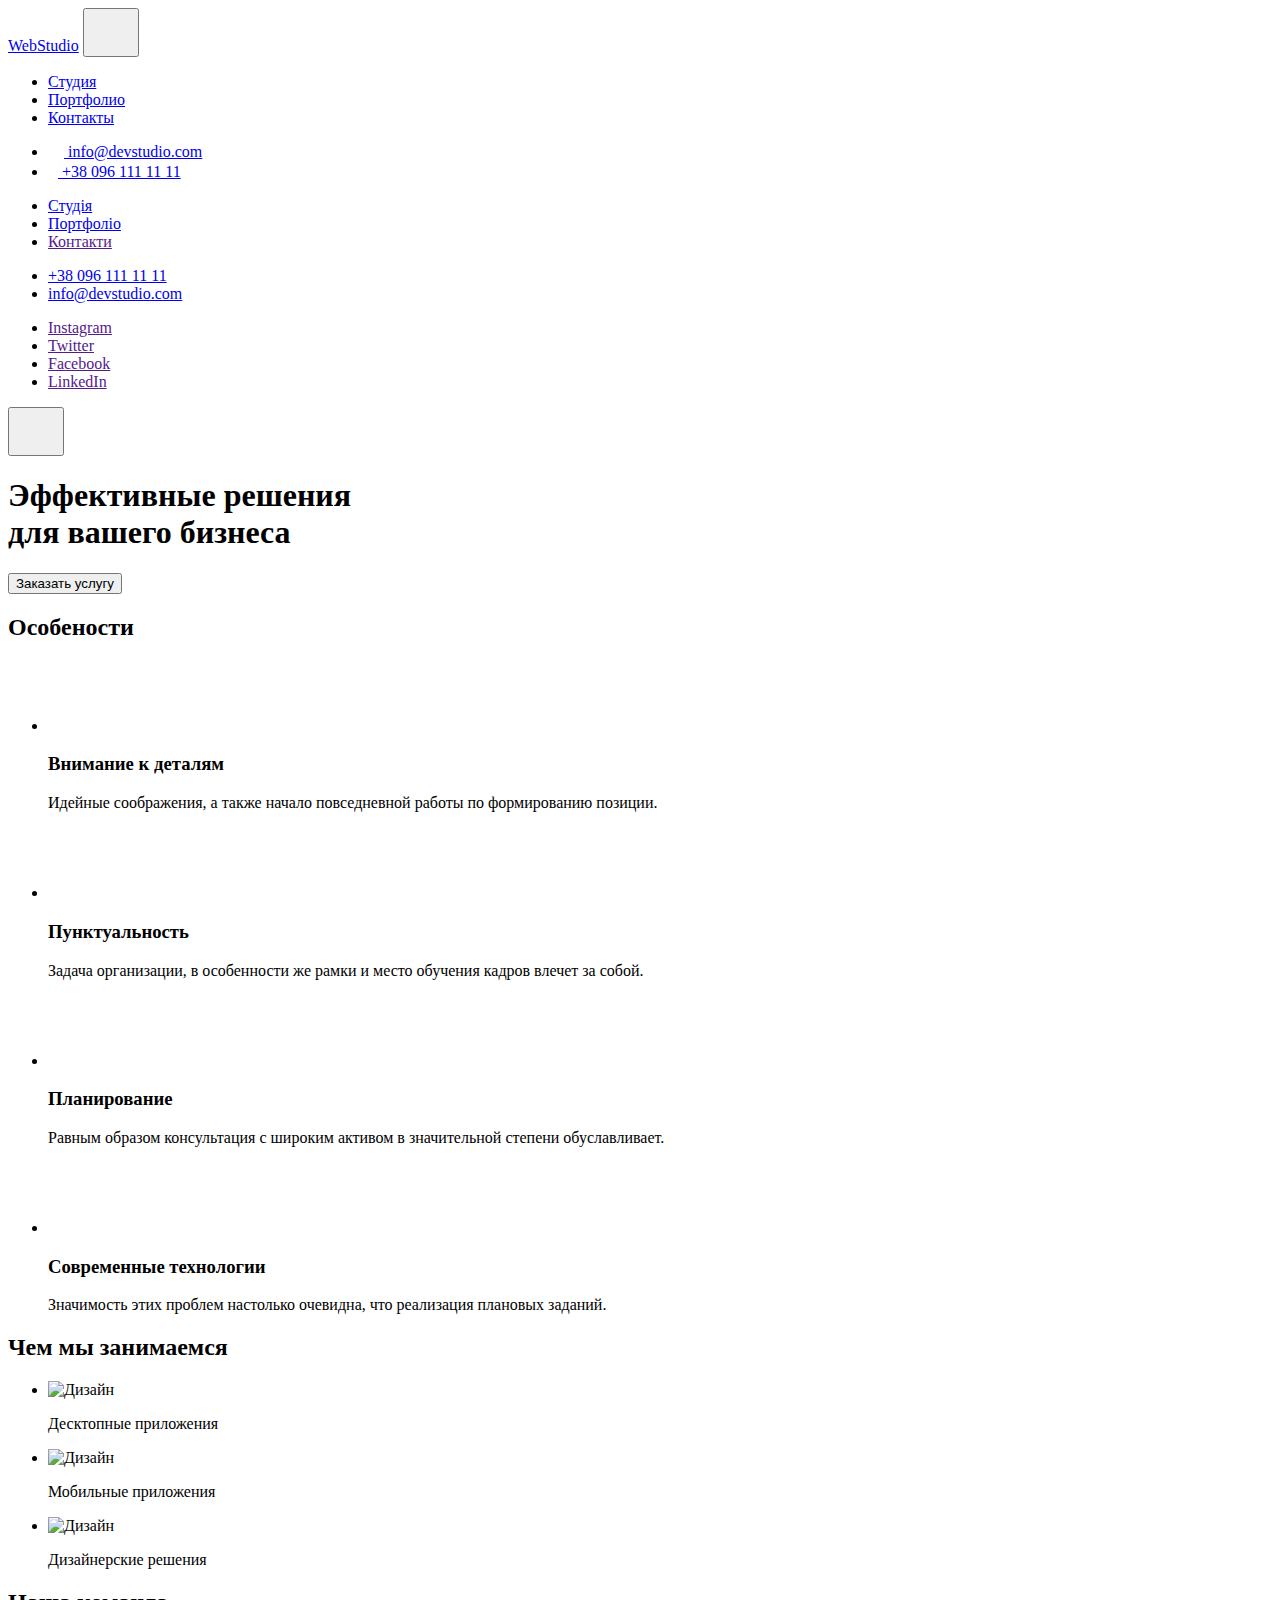
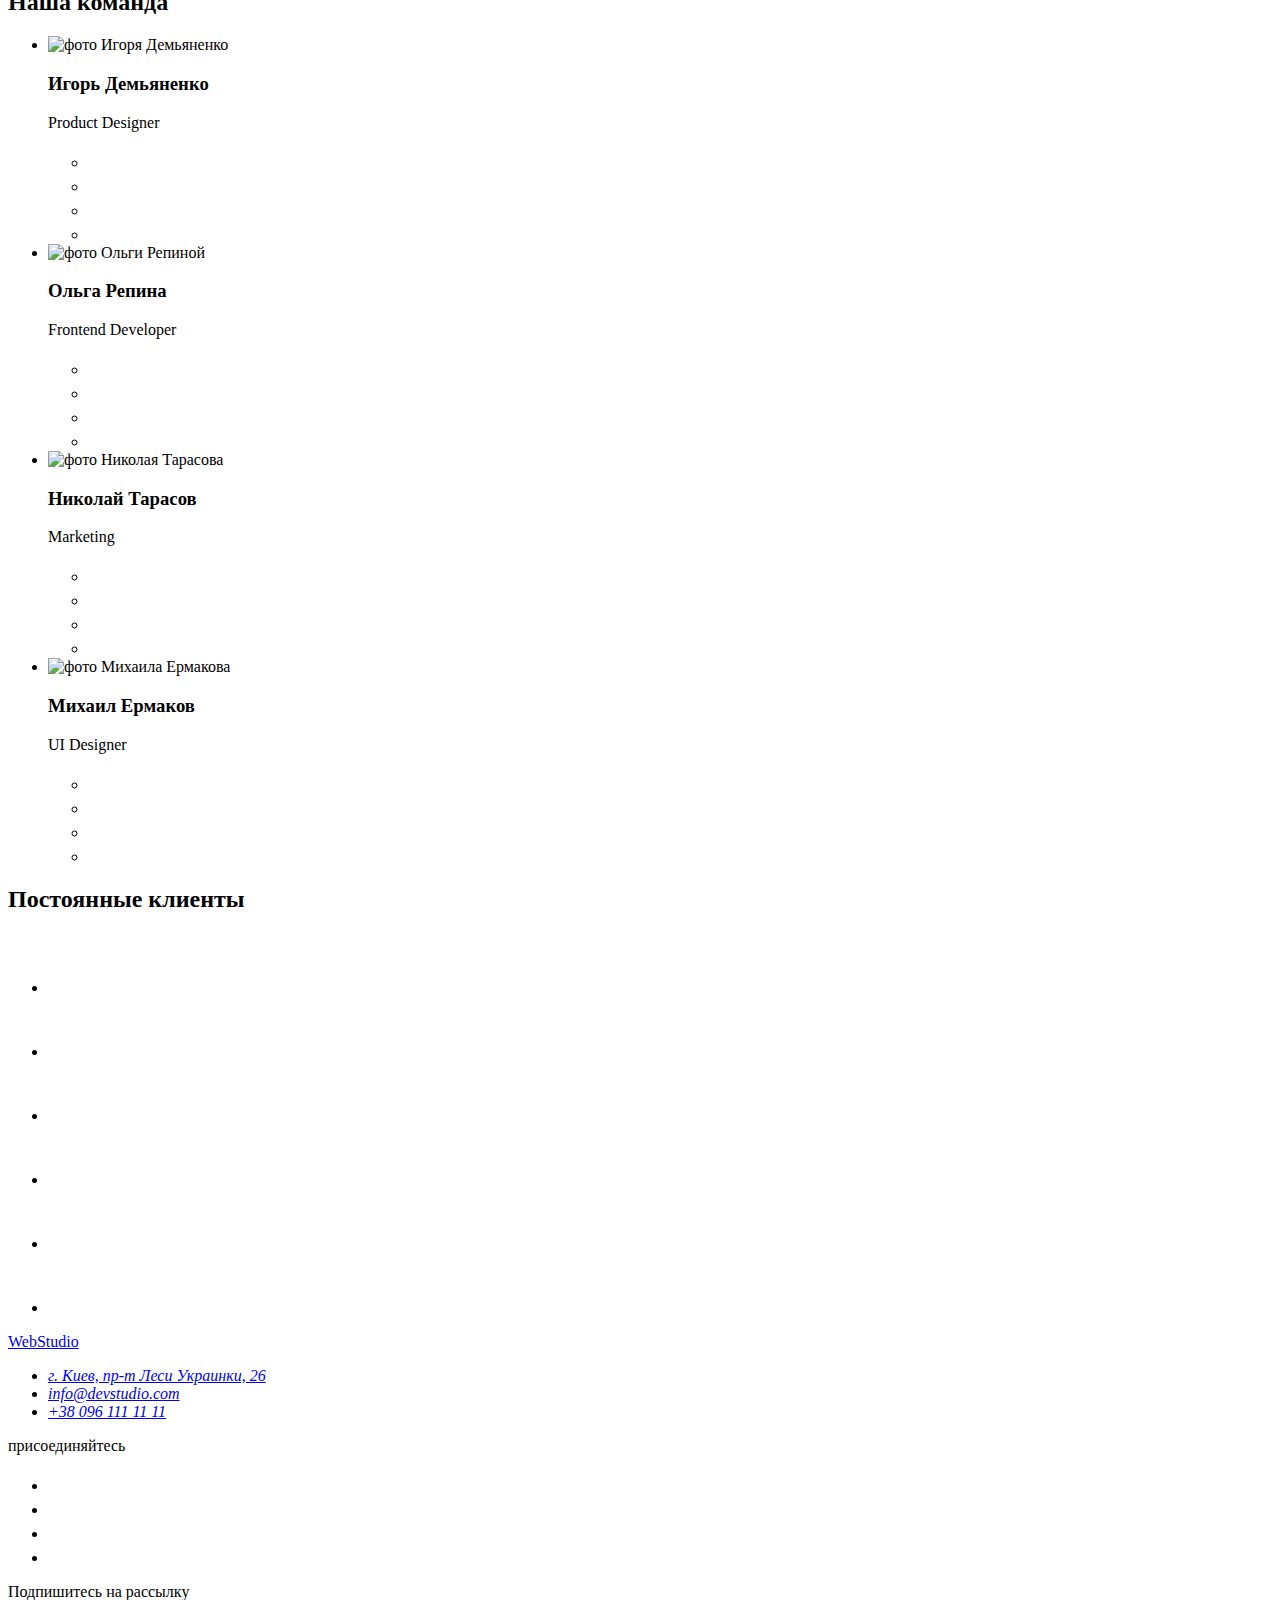
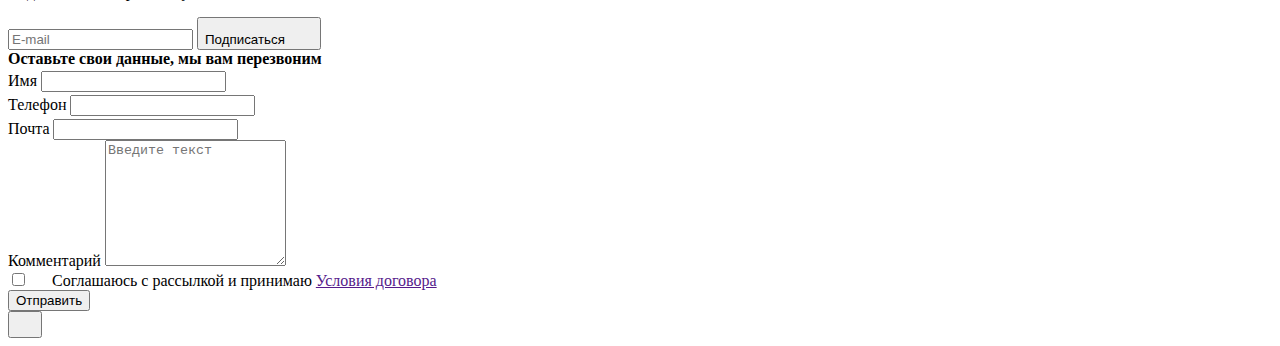
==== index.html @ 3830f643 "31,07" ====
<!DOCTYPE html>
<html lang="ru">
  <head>
    <meta charset="UTF-8" />
    <meta http-equiv="X-UA-Compatible" content="IE=edge" />
    <meta name="viewport" content="width=device-width, initial-scale=1.0" />
    <title>Студия</title>
    <link rel="preconnect" href="https://fonts.googleapis.com" />
    <link rel="preconnect" href="https://fonts.gstatic.com" crossorigin />
    <link
      href="https://fonts.googleapis.com/css2?family=Raleway:wght@700&family=Roboto:wght@400;500;700;900&display=swap"
      rel="stylesheet"
    />
    <link
      rel="stylesheet"
      href="https://cdnjs.cloudflare.com/ajax/libs/modern-normalize/1.1.0/modern-normalize.min.css"
      integrity="sha512-wpPYUAdjBVSE4KJnH1VR1HeZfpl1ub8YT/NKx4PuQ5NmX2tKuGu6U/JRp5y+Y8XG2tV+wKQpNHVUX03MfMFn9Q=="
      crossorigin="anonymous"
      referrerpolicy="no-referrer"
    />
    <link rel="stylesheet" href="./css/main.min.css" />
  </head>
  <body>
    <header class="header">
      <div class="container header__container">
        <a class="logo" href="./index.html"
          >Web<span class="logo__dark">Studio</span></a
        >

        <button
          class="menu-toggle js-open-menu"
          aria-expanded="false"
          aria-controls="mobile-menu"
        >
          <svg class="menu__header" width="40" height="40">
            <use href="./images/sprite.svg#menu_header"></use>
          </svg>
        </button>
        <nav class="nav menu">
          <ul class="nav__list">
            <li class="nav__item">
              <a href="./index.html" class="nav__link nav__link--current"
                >Студия</a
              >
            </li>
            <li class="nav__item">
              <a href="./portfolio.html" class="nav__link">Портфолио</a>
            </li>
            <li class="nav__item">
              <a href="#" class="nav__link">Контакты</a>
            </li>
          </ul>
        </nav>

        <ul class="contacts">
          <li class="contacts__item">
            <a href="mailto:info@devstudio.com" class="contacts__link">
              <svg class="contacts__icon" width="16" height="12">
                <use href="./images/sprite.svg#envelope"></use>
              </svg>
              info@devstudio.com</a
            >
          </li>
          <li class="contacts__item">
            <a href="tel:380961111111" class="contacts__link">
              <svg class="contacts__icon" width="10" height="16">
                <use href="./images/sprite.svg#smartphone"></use>
              </svg>
              +38 096 111 11 11</a
            >
          </li>
        </ul>
      </div>
      <div class="menu-container js-menu-container" id="mobile-menu">
        <ul class="mobile-menu">
          <li class="mobile-menu__item">
            <a
              href="./index.html"
              class="mobile-menu__link mobile-menu__link--current"
              >Студія</a
            >
          </li>
          <li class="mobile-menu__item">
            <a href="./portfolio.html" class="mobile-menu__link">Портфоліо</a>
          </li>
          <li class="mobile-menu__item">
            <a href="" class="mobile-menu__link">Контакти</a>
          </li>
        </ul>

        <div class="menu__group">
          <ul class="menu-contact">
            <li class="menu-contact__item">
              <a href="tel:+380961111111" class="menu-contact__tel">
                +38 096 111 11 11</a
              >
            </li>
            <li class="menu-contact__item" lang="en">
              <a href="mailto:info@devstudio.com" class="menu-contact__mail">
                info@devstudio.com</a
              >
            </li>
          </ul>
          <ul class="menu-social">
            <li class="menu-social__item">
              <a href="" class="menu-social__link">Instagram</a>
            </li>
            <li class="menu-social__item">
              <a href="" class="menu-social__link">Twitter</a>
            </li>

            <li class="menu-social__item">
              <a href="" class="menu-social__link">Facebook</a>
            </li>

            <li class="menu-social__item">
              <a href="" class="menu-social__link">LinkedIn</a>
            </li>
          </ul>
        </div>

        <button class="menu-toggle js-close-menu">
          <svg class="close_header" width="40" height="40">
            <use href="./images/sprite.svg#close_header"></use>
          </svg>
        </button>
      </div>
    </header>

    <main>
      <section class="hero">
        <div class="container">
          <h1 class="hero__title">
            Эффективные решения <br />для вашего бизнеса<br />
          </h1>
          <button data-modal-open class="btn-hero" type="button">
            Заказать услугу
          </button>
      </section>

      <section class="section">
        <div class="container">
          <h2 class="visually-hidden">Особености</h2>
          <ul class="feature">
            <li class="feature__item">
              <div class="feature__group">
                <svg class="feature__icon" width="70" height="70">
                  <use href="./images/sprite.svg#antenna"></use>
                </svg>
              </div>
              <h3 class="feature__subtitle">Внимание к деталям</h3>
              <p class="feature__description">
                Идейные соображения, а также начало повседневной работы по
                формированию позиции.
              </p>
            </li>
            <li class="feature__item">
              <div class="feature__group">
                <svg class="feature__icon" width="70" height="70">
                  <use href="./images/sprite.svg#clock"></use>
                </svg>
              </div>
              <h3 class="feature__subtitle">Пунктуальность</h3>
              <p class="feature__description">
                Задача организации, в особенности же рамки и место обучения
                кадров влечет за собой.
              </p>
            </li>
            <li class="feature__item">
              <div class="feature__group">
                <svg class="feature__icon" width="70" height="70">
                  <use href="./images/sprite.svg#diagram"></use>
                </svg>
              </div>
              <h3 class="feature__subtitle">Планирование</h3>
              <p class="feature__description">
                Равным образом консультация с широким активом в значительной
                степени обуславливает.
              </p>
            </li>
            <li class="feature__item">
              <div class="feature__group">
                <svg class="feature__icon" width="70" height="70">
                  <use href="./images/sprite.svg#astronaut"></use>
                </svg>
              </div>
              <h3 class="feature__subtitle">Современные технологии</h3>
              <p class="feature__description">
                Значимость этих проблем настолько очевидна, что реализация
                плановых заданий.
              </p>
            </li>
          </ul>
        </div>
      </section>
      <section class="section-about section">
        <div class="container">
          <h2 class="section__title">Чем мы занимаемся</h2>
          <ul class="about">
            <li class="about__item">
              <picture>
                <source
                  media="(min-width: 1200px)"
                  srcset="
                    ./images/about/about-1.jpg    1x,
                    ./images/about/about-1@2x.jpg 2x
                  "
                  type="image/jpg"
                />
                <img
                  src="./images/about/about-1.jpg"
                  alt="Дизайн"
                  width="370"
                  height="294"
                  loading="lazy"
                />
              </picture>

              <div class="about__label">
                <p class="about__text">Десктопные приложения</p>
              </div>
            </li>
            <li class="about__item">
              <picture>
                <source
                  media="(min-width: 1200px)"
                  srcset="
                    ./images/about/about-2.jpg    1x,
                    ./images/about/about-2@2x.jpg 2x
                  "
                  type="image/jpg"
                />
                <img
                  src="./images/about/about-2.jpg"
                  alt="Дизайн"
                  width="370"
                  height="294"
                  loading="lazy"
                />
              </picture>
              <div class="about__label">
                <p class="about__text">Мобильные приложения</p>
              </div>
            </li>
            <li class="about__item">
              <picture>
                <source
                  media="(min-width: 1200px)"
                  srcset="
                    ./images/about/about-3.jpg    1x,
                    ./images/about/about-3@2x.jpg 2x
                  "
                  type="image/jpg"
                />
                <img
                  src="./images/about/about-3.jpg"
                  alt="Дизайн"
                  width="370"
                  height="294"
                  loading="lazy"
                />
              </picture>
              <div class="about__label">
                <p class="about__text">Дизайнерские решения</p>
              </div>
            </li>
          </ul>
        </div>
      </section>

      <section class="section section__team">
        <div class="container">
          <h2 class="section__title">Наша команда</h2>
          <ul class="team">
            <li class="team__item">
              <picture>
                <source
                  media="(min-width: 1200px)"
                  srcset="
                    ./images/team/team-1_ld.jpg    1x,
                    ./images/team/team-1_ld@2x.jpg 2x
                  "
                  type="image/jpg"
                />

                <source
                  media="(min-width: 768px)"
                  srcset="
                    ./images/team/team-1_md.jpg    1x,
                    ./images/team/team-1_md@2x.jpg 2x
                  "
                  type="image/jpg"
                />

                <source
                  media="(max-width: 767px)"
                  srcset="
                    ./images/team/team-1_sm.jpg    1x,
                    ./images/team/team-1_sm@2x.jpg 2x
                  "
                  type="image/jpg"
                />

                <img
                  class="team__img"
                  src="./images/team/team-1_sm.jpg"
                  alt="фото Игоря Демьяненко"
                  width="450"
                  height="460"
                  loading="lazy"
                />
              </picture>

              <div class="team__group">
                <h3 class="team__title">Игорь Демьяненко</h3>
                <p class="team__text" lang="en">Product Designer</p>

                <ul class="socials">
                  <li class="socials__item">
                    <a
                      class="socials__link"
                      href=""
                      target="_blank"
                      rel="noopener noreferrer"
                      aria-label="иконка Instagram"
                    >
                      <svg class="socials__icon" width="20" height="20">
                        <use href="./images/sprite.svg#instagram"></use>
                      </svg>
                    </a>
                  </li>
                  <li class="socials__item">
                    <a
                      class="socials__link"
                      href=""
                      target="_blank"
                      rel="noopener noreferrer"
                      aria-label="иконка Twitter"
                    >
                      <svg class="socials__icon" width="20" height="20">
                        <use href="./images/sprite.svg#twitter"></use>
                      </svg>
                    </a>
                  </li>
                  <li class="socials__item">
                    <a
                      class="socials__link"
                      href=""
                      target="_blank"
                      rel="noopener noreferrer"
                      aria-label="иконка Facebook"
                    >
                      <svg class="socials__icon" width="20" height="20">
                        <use href="./images/sprite.svg#facebook"></use>
                      </svg>
                    </a>
                  </li>
                  <li class="socials__item">
                    <a
                      class="socials__link"
                      href=""
                      target="_blank"
                      rel="noopener noreferrer"
                      aria-label="иконка Linkedin"
                    >
                      <svg class="socials__icon" width="20" height="20">
                        <use href="./images/sprite.svg#linkedin"></use>
                      </svg>
                    </a>
                  </li>
                </ul>
              </div>
            </li>
            <li class="team__item">
              <picture>
                <source
                  media="(min-width: 1200px)"
                  srcset="
                    ./images/team/team-2_ld.jpg    1x,
                    ./images/team/team-2_ld@2x.jpg 2x
                  "
                  type="image/jpg"
                />

                <source
                  media="(min-width: 768px)"
                  srcset="
                    ./images/team/team-2_md.jpg    1x,
                    ./images/team/team-2_md@2x.jpg 2x
                  "
                  type="image/jpg"
                />

                <source
                  media="(max-width: 767px)"
                  srcset="
                    ./images/team/team-2_sm.jpg    1x,
                    ./images/team/team-2_sm@2x.jpg 2x
                  "
                  type="image/jpg"
                />

                <img
                  class="team__img"
                  src="./images/team/team-2_sm.jpg"
                  alt="фото Ольги Репиной"
                  width="450"
                  height="460"
                  loading="lazy"
                />
              </picture>

              <div class="team__group">
                <h3 class="team__title">Ольга Репина</h3>
                <p class="team__text" lang="en">Frontend Developer</p>

                <ul class="socials">
                  <li class="socials__item">
                    <a
                      class="socials__link"
                      href=""
                      target="_blank"
                      rel="noopener noreferrer"
                      aria-label="иконка Instagram"
                    >
                      <svg class="socials__icon" width="20" height="20">
                        <use href="./images/sprite.svg#instagram"></use>
                      </svg>
                    </a>
                  </li>
                  <li class="socials__item">
                    <a
                      class="socials__link"
                      href=""
                      target="_blank"
                      rel="noopener noreferrer"
                      aria-label="иконка Twitter"
                    >
                      <svg class="socials__icon" width="20" height="20">
                        <use href="./images/sprite.svg#twitter"></use>
                      </svg>
                    </a>
                  </li>
                  <li class="socials__item">
                    <a
                      class="socials__link"
                      href=""
                      target="_blank"
                      rel="noopener noreferrer"
                      aria-label="иконка Facebook"
                    >
                      <svg class="socials__icon" width="20" height="20">
                        <use href="./images/sprite.svg#facebook"></use>
                      </svg>
                    </a>
                  </li>
                  <li class="socials__item">
                    <a
                      class="socials__link"
                      href=""
                      target="_blank"
                      rel="noopener noreferrer"
                      aria-label="иконка Linkedin"
                    >
                      <svg class="socials__icon" width="20" height="20">
                        <use href="./images/sprite.svg#linkedin"></use>
                      </svg>
                    </a>
                  </li>
                </ul>
              </div>
            </li>
            <li class="team__item">
              <picture>
                <source
                  media="(min-width: 1200px)"
                  srcset="
                    ./images/team/team-3_ld.jpg    1x,
                    ./images/team/team-3_ld@2x.jpg 2x
                  "
                  type="image/jpg"
                />

                <source
                  media="(min-width: 768px)"
                  srcset="
                    ./images/team/team-3_md.jpg    1x,
                    ./images/team/team-3_md@2x.jpg 2x
                  "
                  type="image/jpg"
                />

                <source
                  media="(max-width: 767px)"
                  srcset="
                    ./images/team/team-3_sm.jpg    1x,
                    ./images/team/team-3_sm@2x.jpg 2x
                  "
                  type="image/jpg"
                />

                <img
                  class="team__img"
                  src="./images/team/team-3_sm.jpg"
                  alt="фото Николая Тарасова"
                  width="450"
                  height="460"
                  loading="lazy"
                />
              </picture>

              <div class="team__group">
                <h3 class="team__title">Николай Тарасов</h3>
                <p class="team__text" lang="en">Marketing</p>

                <ul class="socials">
                  <li class="socials__item">
                    <a
                      class="socials__link"
                      href=""
                      target="_blank"
                      rel="noopener noreferrer"
                      aria-label="иконка Instagram"
                    >
                      <svg class="socials__icon" width="20" height="20">
                        <use href="./images/sprite.svg#instagram"></use>
                      </svg>
                    </a>
                  </li>
                  <li class="socials__item">
                    <a
                      class="socials__link"
                      href=""
                      target="_blank"
                      rel="noopener noreferrer"
                      aria-label="иконка Twitter"
                    >
                      <svg class="socials__icon" width="20" height="20">
                        <use href="./images/sprite.svg#twitter"></use>
                      </svg>
                    </a>
                  </li>
                  <li class="socials__item">
                    <a
                      class="socials__link"
                      href=""
                      target="_blank"
                      rel="noopener noreferrer"
                      aria-label="иконка Facebook"
                    >
                      <svg class="socials__icon" width="20" height="20">
                        <use href="./images/sprite.svg#facebook"></use>
                      </svg>
                    </a>
                  </li>
                  <li class="socials__item">
                    <a
                      class="socials__link"
                      href=""
                      target="_blank"
                      rel="noopener noreferrer"
                      aria-label="иконка Linkedin"
                    >
                      <svg class="socials__icon" width="20" height="20">
                        <use href="./images/sprite.svg#linkedin"></use>
                      </svg>
                    </a>
                  </li>
                </ul>
              </div>
            </li>
            <li class="team__item">
              <picture>
                <source
                  media="(min-width: 1200px)"
                  srcset="
                    ./images/team/team-4_ld.jpg    1x,
                    ./images/team/team-4_ld@2x.jpg 2x
                  "
                  type="image/jpg"
                />

                <source
                  media="(min-width: 768px)"
                  srcset="
                    ./images/team/team-4_md.jpg    1x,
                    ./images/team/team-4_md@2x.jpg 2x
                  "
                  type="image/jpg"
                />

                <source
                  media="(max-width: 767px)"
                  srcset="
                    ./images/team/team-4_sm.jpg    1x,
                    ./images/team/team-4_sm@2x.jpg 2x
                  "
                  type="image/jpg"
                />

                <img
                  class="team__img"
                  src="./images/team/team-4_sm.jpg"
                  alt="фото Михаила Ермакова"
                  width="450"
                  height="460"
                  loading="lazy"
                />
              </picture>

              <div class="team__group">
                <h3 class="team__title">Михаил Ермаков</h3>
                <p class="team__text" lang="en">UI Designer</p>

                <ul class="socials">
                  <li class="socials__item">
                    <a
                      class="socials__link"
                      href=""
                      target="_blank"
                      rel="noopener noreferrer"
                      aria-label="иконка Instagram"
                    >
                      <svg class="socials__icon" width="20" height="20">
                        <use href="./images/sprite.svg#instagram"></use>
                      </svg>
                    </a>
                  </li>
                  <li class="socials__item">
                    <a
                      class="socials__link"
                      href=""
                      target="_blank"
                      rel="noopener noreferrer"
                      aria-label="иконка Twitter"
                    >
                      <svg class="socials__icon" width="20" height="20">
                        <use href="./images/sprite.svg#twitter"></use>
                      </svg>
                    </a>
                  </li>
                  <li class="socials__item">
                    <a
                      class="socials__link"
                      href=""
                      target="_blank"
                      rel="noopener noreferrer"
                      aria-label="иконка Facebook"
                    >
                      <svg class="socials__icon" width="20" height="20">
                        <use href="./images/sprite.svg#facebook"></use>
                      </svg>
                    </a>
                  </li>
                  <li class="socials__item">
                    <a
                      class="socials__link"
                      href=""
                      target="_blank"
                      rel="noopener noreferrer"
                      aria-label="иконка Linkedin"
                    >
                      <svg class="socials__icon" width="20" height="20">
                        <use href="./images/sprite.svg#linkedin"></use>
                      </svg>
                    </a>
                  </li>
                </ul>
              </div>
            </li>
          </ul>
        </div>
      </section>

      <section class="section">
        <div class="container">
          <h2 class="section__title">Постоянные клиенты</h2>
          <ul class="clients">
            <li class="clients__item">
              <a class="clients__link" href="">
                <svg class="clients__icon" width="106" height="60">
                  <use href="./images/sprite.svg#logo1"></use>
                </svg>
              </a>
            </li>
            <li class="clients__item">
              <a class="clients__link" href="">
                <svg class="clients__icon" width="106" height="60">
                  <use href="./images/sprite.svg#logo2"></use>
                </svg>
              </a>
            </li>
            <li class="clients__item">
              <a class="clients__link" href="">
                <svg class="clients__icon" width="106" height="60">
                  <use href="./images/sprite.svg#logo3"></use>
                </svg>
              </a>
            </li>
            <li class="clients__item">
              <a class="clients__link" href="">
                <svg class="clients__icon" width="106" height="60">
                  <use href="./images/sprite.svg#logo4"></use>
                </svg>
              </a>
            </li>
            <li class="clients__item">
              <a class="clients__link" href="">
                <svg class="clients__icon" width="106" height="60">
                  <use href="./images/sprite.svg#logo5"></use>
                </svg>
              </a>
            </li>
            <li class="clients__item">
              <a class="clients__link" href="">
                <svg class="clients__icon" width="106" height="60">
                  <use href="./images/sprite.svg#logo6"></use>
                </svg>
              </a>
            </li>
          </ul>
        </div>
      </section>
    </main>

    <footer class="bg-footer">
      <div class="container bg-group">
        <div class="footer">
          <a class="logo" href="./index.html"
            >Web<span class="logo__white">Studio</span></a
          >
          <address class="footer__adress">
            <ul class="address-list">
              <li class="footer__item">
                <a
                  href="https://bit.ly/3pXMvUd"
                  target="_blank"
                  rel="noopener noreferrer"
                  class="address logo__white"
                  >г. Киев, пр-т Леси Украинки, 26</a
                >
              </li>
              <li class="footer__item">
                <a href="mailto:info@devstudio.com" class="address white"
                  >info@devstudio.com</a
                >
              </li>
              <li class="footer__item">
                <a href="tel:380961111111" class="address white"
                  >+38 096 111 11 11</a
                >
              </li>
            </ul>
          </address>
        </div>
        <div class="join-group">
          <p class="join-group__text">присоединяйтесь</p>
          <ul class="join-group__list">
            <li class="join-group__item">
              <a
                class="join-group__link"
                href=""
                target="_blank"
                rel="noopener noreferrer"
                aria-label="иконка Instagram"
              >
                <svg class="join-group__icom" width="20" height="20">
                  <use href="./images/sprite.svg#instagram"></use>
                </svg>
              </a>
            </li>
            <li class="join-group__item">
              <a
                class="join-group__link"
                href=""
                target="_blank"
                rel="noopener noreferrer"
                aria-label="иконка Twitter"
              >
                <svg class="join-group__icom" width="20" height="20">
                  <use href="./images/sprite.svg#twitter"></use>
                </svg>
              </a>
            </li>
            <li class="join-group__item">
              <a
                class="join-group__link"
                href=""
                target="_blank"
                rel="noopener noreferrer"
                aria-label="иконка Facebook"
              >
                <svg class="join-group__icom" width="20" height="20">
                  <use href="./images/sprite.svg#facebook"></use>
                </svg>
              </a>
            </li>
            <li class="join-group__item">
              <a
                class="join-group__link"
                href=""
                target="_blank"
                rel="noopener noreferrer"
                aria-label="иконка Linkedin"
              >
                <svg class="join-group__icom" width="20" height="20">
                  <use href="./images/sprite.svg#linkedin"></use>
                </svg>
              </a>
            </li>
          </ul>
        </div>
        <div class="send">
          <p class="send-text">Подпишитесь на рассылку</p>
          <form class="form-send">
            <label>
              <input
                class="input-sent"
                type="email"
                name="email"
                placeholder="E-mail"
              />
            </label>

            <button class="button-send" type="submit">
              Подписаться
              <svg class="icon-send" width="24" height="24">
                <use href="./images/sprite.svg#icon-send"></use>
              </svg>
            </button>
          </form>
        </div>
      </div>
    </footer>
    <div data-modal class="backdrop is-hidden">
      <div class="modal-wrapper">
        <strong class="modal-title"
          >Оставьте свои данные, мы вам перезвоним</strong
        >

        <form class="modal-form">
          <div class="modal-form__group">
            <label class="modal-form__label">
              <span class="modal-form__data">Имя</span>
              <input class="modal-form__input" type="text" name="name" />
              <svg class="modal-form__icon" width="18" height="18">
                <use href="./images/sprite.svg#person-black"></use>
              </svg>
            </label>
          </div>

          <div class="modal-form__group">
            <label class="modal-form__label">
              <span class="modal-form__data">Телефон</span>
              <input class="modal-form__input" type="tel" name="phone" />
              <svg class="modal-form__icon" width="18" height="18">
                <use href="./images/sprite.svg#phone-black"></use>
              </svg>
            </label>
          </div>

          <div class="modal-form__group">
            <label class="modal-form__label">
              <span class="modal-form__data">Почта</span>
              <input
                class="modal-form__input"
                type="email"
                name="email"
              />
              <svg class="modal-form__icon" width="18" height="18">
                <use href="./images/sprite.svg#email-black"></use>
              </svg>
            </label>
          </div>

          <div class="modal-form-coment">
            <label>
              <span class="modal-form__data">Комментарий</span>
              <textarea
                class="coment"
                name="coment"
                rows="8"
                placeholder="Введите текст"
              ></textarea>
            </label>
          </div>

          <div class="modal-form-consent">
            <label class="consent modal-form__label">
              <input
                class="visually-hidden modal-form__checkbox"
                type="checkbox"
              />
              <span class="modal-form__custom-checkbox">
                <svg class="modal-form__check" width="16" height="15">
                  <use href="./images/sprite.svg#icon-check"></use>
                </svg>
              </span>
              Соглашаюсь с рассылкой и принимаю
              <a href="" class="modal-form__link">Условия договора</a>
            </label>
          </div>

          <button class="btn-submit" type="submit">Отправить</button>
        </form>
        <button data-modal-close class="modal-btn">
          <svg class="icon-close" width="18" height="18">
            <use href="./images/sprite.svg#close"></use>
          </svg>
        </button>
      </div>
    </div>
  </div>

    <script
      defer
      src="https://cdnjs.cloudflare.com/ajax/libs/body-scroll-lock/3.1.5/bodyScrollLock.min.js"
      integrity="sha512-HowizSDbQl7UPEAsPnvJHlQsnBmU2YMrv7KkTBulTLEGz9chfBoWYyZJL+MUO6p/yBuuMO/8jI7O29YRZ2uBlA=="
      crossorigin="anonymous"
    ></script>
    <script defer src="js/mobile-menu.js"></script>

    <script src="./js/modal.js"></script>
  </body>
</html>
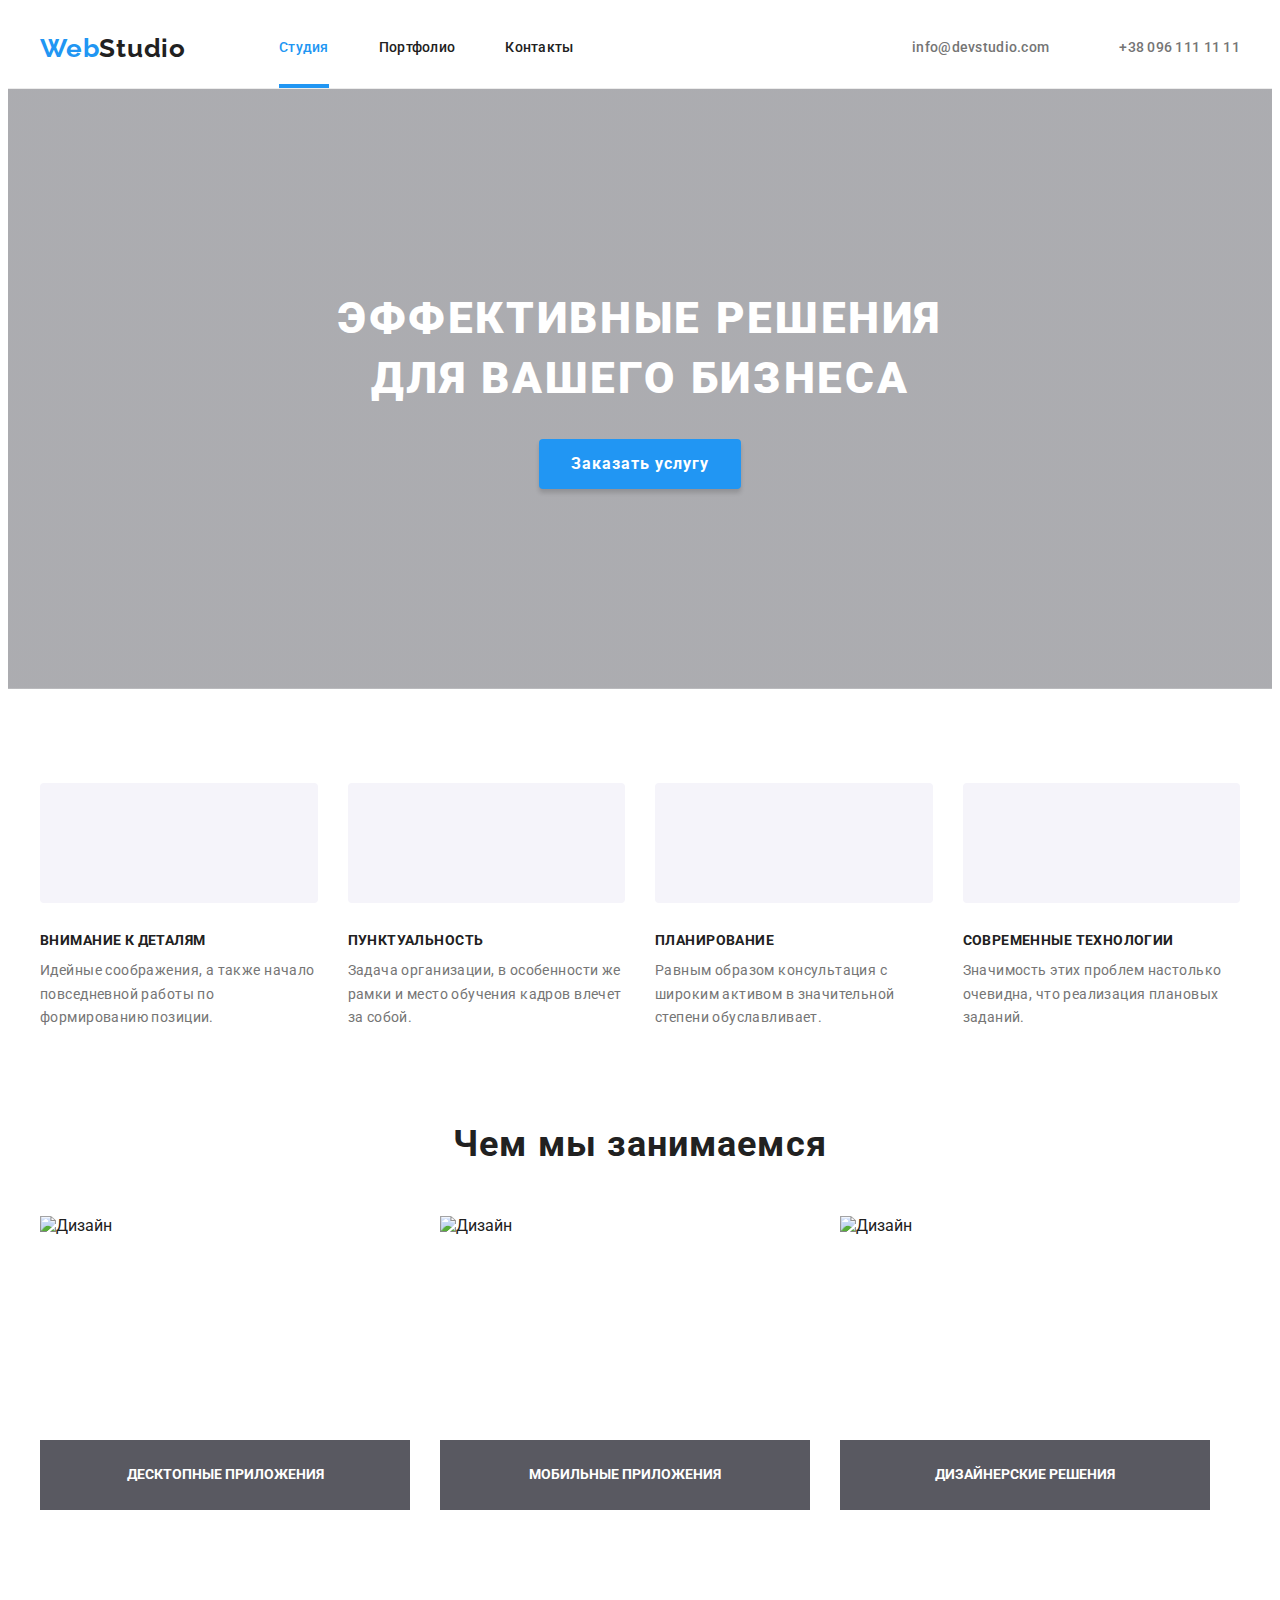
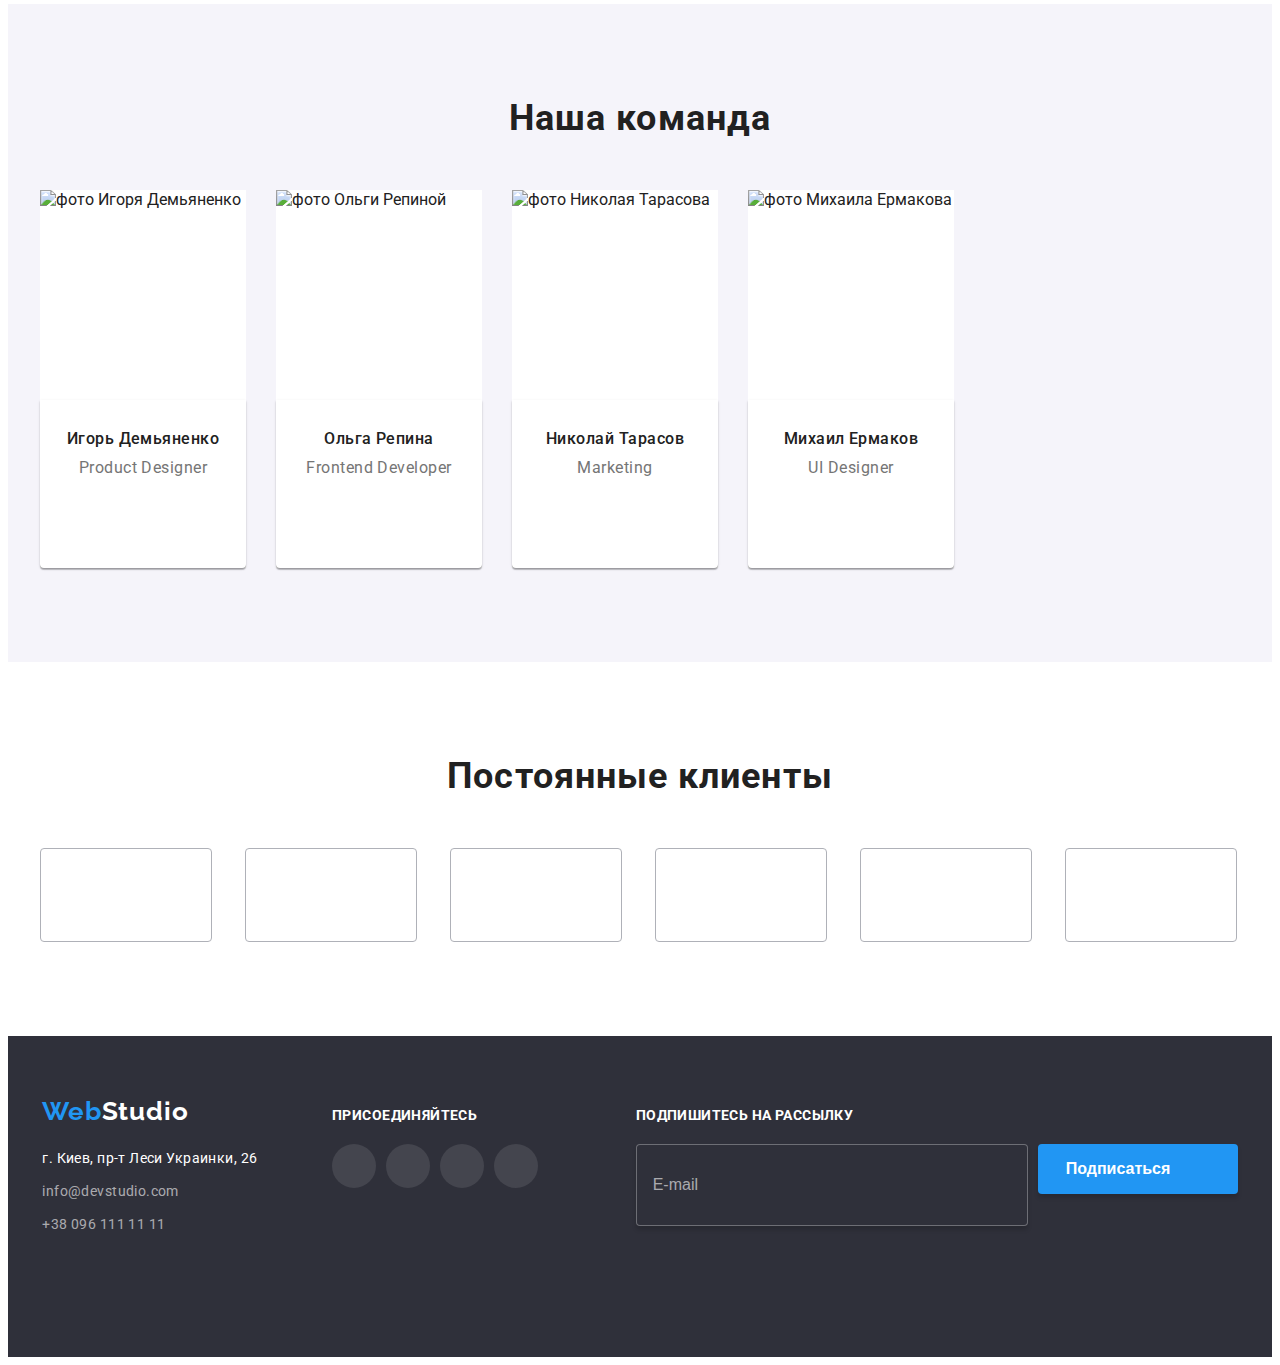
==== commit 91e35908: "03.08.4" ====
--- a/index.html
+++ b/index.html
@@ -5,20 +5,12 @@
     <meta http-equiv="X-UA-Compatible" content="IE=edge" />
     <meta name="viewport" content="width=device-width, initial-scale=1.0" />
     <title>Студия</title>
-    <link rel="preconnect" href="https://fonts.googleapis.com" />
-    <link rel="preconnect" href="https://fonts.gstatic.com" crossorigin />
-    <link
-      href="https://fonts.googleapis.com/css2?family=Raleway:wght@700&family=Roboto:wght@400;500;700;900&display=swap"
-      rel="stylesheet"
-    />
-    <link
-      rel="stylesheet"
-      href="https://cdnjs.cloudflare.com/ajax/libs/modern-normalize/1.1.0/modern-normalize.min.css"
-      integrity="sha512-wpPYUAdjBVSE4KJnH1VR1HeZfpl1ub8YT/NKx4PuQ5NmX2tKuGu6U/JRp5y+Y8XG2tV+wKQpNHVUX03MfMFn9Q=="
-      crossorigin="anonymous"
-      referrerpolicy="no-referrer"
-    />
-    <link rel="stylesheet" href="./css/main.min.css" />
+    <link rel="preconnect" href="https://fonts.googleapis.com">
+    <link rel="preconnect" href="https://fonts.gstatic.com" crossorigin>
+    <link href="https://fonts.googleapis.com/css2?family=Raleway:wght@700&family=Roboto:wght@400;500;700;900&display=swap" rel="stylesheet">
+    <link rel="stylesheet" href="https://cdnjs.cloudflare.com/ajax/libs/modern-normalize/1.1.0/modern-normalize.min.css" integrity="sha512-wpPYUAdjBVSE4KJnH1VR1HeZfpl1ub8YT/NKx4PuQ5NmX2tKuGu6U/JRp5y+Y8XG2tV+wKQpNHVUX03MfMFn9Q==" crossorigin="anonymous" referrerpolicy="no-referrer" />
+    <link rel="stylesheet" href="./css/main.min.css">
+
   </head>
   <body>
     <header class="header">
--- a/css/main.min.css
+++ b/css/main.min.css
@@ -0,0 +1,2 @@
+:root{--title-text-color: #212121;--primary-text-color: #757575;--accent-color: #2196F3;--primary-white-color: #FFFFFF;--timing-function: cubic-bezier(0.4, 0, 0.2, 1);--duration: 250ms}.visually-hidden{position:absolute;width:1px;height:1px;margin:-1px;border:0;padding:0;white-space:nowrap;-webkit-clip-path:inset(100%);clip-path:inset(100%);clip:rect(0 0 0 0);overflow:hidden}body{font-family:Roboto;color:var(--title-text-color)}.section{padding-top:60px;padding-bottom:60px}@media screen and (min-width: 1200px){.section{padding-top:94px;padding-bottom:94px}}.logo{font-family:"Raleway";font-weight:700;font-size:24px;line-height:1.17;letter-spacing:0.03em;color:var(--accent-color)}@media screen and (min-width: 1200px){.logo{font-size:26px;line-height:1.19;letter-spacing:0.03em}}.logo__dark{color:var(--title-text-color)}.logo__white{color:var(--primary-white-color)}.logo:hover,.logo:focus,.logo__dark:focus,.logo__dark:hover,.logo__white:hover,.logo__white:focus{color:var(--accent-color)}.nav__item .nav__link--current{color:var(--accent-color)}.nav__link.nav__link--current::after{position:absolute;bottom:0;left:0;content:"";display:block;width:100%;height:4px;background-color:var(--accent-color)}.nav__list{display:-webkit-box;display:-ms-flexbox;display:flex;-webkit-box-align:center;-ms-flex-align:center;align-items:center}.address:hover,.address:focus{color:var(--accent-color)}.section__title{font-size:28px;line-height:1.17;font-weight:700;letter-spacing:0.03em;text-align:center;color:var(--title-text-color);margin-bottom:30px}@media screen and (min-width: 1200px){.section__title{font-size:36px;line-height:1.16;margin-bottom:50px}}h1,h2,h3,p{margin:0}img{display:block}a{text-decoration:none;-webkit-transition-property:color;transition-property:color;-webkit-transition-duration:var(--duration);transition-duration:var(--duration);-webkit-transition-timing-function:var(--timing-function);transition-timing-function:var(--timing-function)}ul{list-style:none;padding:0;margin:0}.container{padding-left:15px;padding-right:15px;margin-left:auto;margin-right:auto}@media screen and (min-width: 480px){.container{width:480px}}@media screen and (min-width: 768px){.container{width:768px}}@media screen and (min-width: 1200px){.container{width:1200px}}.btn-hero{font-weight:700;font-size:16px;line-height:1.87;display:-webkit-box;display:-ms-flexbox;display:flex;-webkit-box-align:center;-ms-flex-align:center;align-items:center;text-align:center;letter-spacing:0.06em;-webkit-box-shadow:0px 4px 4px rgba(0,0,0,0.15);box-shadow:0px 4px 4px rgba(0,0,0,0.15);border-radius:4px;border:transparent;font-family:inherit;color:currentColor;background-color:var(--accent-color);cursor:pointer;color:var(--primary-white-color);padding:10px 32px;min-width:200px;min-height:50px;margin-left:auto;margin-right:auto;-webkit-transition-property:background-color;transition-property:background-color;-webkit-transition-duration:var(--duration);transition-duration:var(--duration);-webkit-transition-timing-function:var(--timing-function);transition-timing-function:var(--timing-function)}.btn-hero:hover,.btn-hero:focus{background:#188CE8}.filter{display:-webkit-box;display:-ms-flexbox;display:flex;-ms-flex-wrap:wrap;flex-wrap:wrap;-webkit-box-align:center;-ms-flex-align:center;align-items:center;-webkit-box-pack:start;-ms-flex-pack:start;justify-content:flex-start;margin-bottom:40px}@media screen and (min-width: 768px){.filter{-webkit-box-pack:center;-ms-flex-pack:center;justify-content:center;margin-bottom:36px}}@media screen and (min-width: 1200px){.filter{margin-bottom:50px}}.btn--all,.btn--filter{font-size:16px;font-weight:500;line-height:1.62;letter-spacing:0.03em;border-radius:4px;border:transparent;padding:6px 22px}.filter__item{margin-right:8px;margin-bottom:15px}.filter__item:last-child{margin-right:0}@media screen and (min-width: 768px){.filter__item{margin-bottom:0}}.btn--all{background-color:var(--accent-color);color:var(--primary-white-color);cursor:pointer}.btn--filter{background-color:#F5F4FA;color:var(--title-text-color);cursor:pointer;-webkit-transition-property:background-color color box-shadow;transition-property:background-color color box-shadow;-webkit-transition-duration:var(--duration);transition-duration:var(--duration);-webkit-transition-timing-function:var(--timing-function);transition-timing-function:var(--timing-function)}.btn--filter:hover,.btn--filter:focus{background-color:#188ce8;color:var(--primary-white-color);-webkit-box-shadow:0px 3px 1px rgba(0,0,0,0.1),0px 1px 2px rgba(0,0,0,0.08),0px 2px 2px rgba(0,0,0,0.12);box-shadow:0px 3px 1px rgba(0,0,0,0.1),0px 1px 2px rgba(0,0,0,0.08),0px 2px 2px rgba(0,0,0,0.12)}.socials{display:-webkit-box;display:-ms-flexbox;display:flex;-webkit-box-align:center;-ms-flex-align:center;align-items:center;-webkit-box-pack:center;-ms-flex-pack:center;justify-content:center}.socials__item{margin-right:10px}.socials__item:last-child{margin-right:0}.socials__link{display:-webkit-box;display:-ms-flexbox;display:flex;-webkit-box-align:center;-ms-flex-align:center;align-items:center;-webkit-box-pack:center;-ms-flex-pack:center;justify-content:center;width:44px;height:44px;background-color:var(--primary-white-color);border-radius:50%;-webkit-transition-property:background-color;transition-property:background-color;-webkit-transition-duration:var(--duration);transition-duration:var(--duration);-webkit-transition-timing-function:var(--timing-function);transition-timing-function:var(--timing-function)}.socials__link:hover,.socials__link:focus{background-color:var(--accent-color)}.socials__icon{fill:#AFB1B8;-webkit-transition-property:fill;transition-property:fill;-webkit-transition-duration:var(--duration);transition-duration:var(--duration);-webkit-transition-timing-function:var(--timing-function);transition-timing-function:var(--timing-function)}.socials__link:hover .socials__icon,.socials__link:focus .socials__icon{fill:var(--primary-white-color)}@media screen and (min-width: 1200px){.join-group{margin-left:70px}}.join-group__text{font-weight:700;font-size:14px;line-height:1.14;letter-spacing:0.03em;text-transform:uppercase;color:var(--primary-white-color);text-align:center;margin-bottom:20px}@media screen and (min-width: 768px){.join-group__text{text-align:start}}.join-group__list{display:-webkit-box;display:-ms-flexbox;display:flex;-webkit-box-align:center;-ms-flex-align:center;align-items:center;-webkit-box-pack:center;-ms-flex-pack:center;justify-content:center}.join-group__item{margin-right:10px}.join-group__item:last-child{margin-right:0}.join-group__link{display:-webkit-box;display:-ms-flexbox;display:flex;-webkit-box-align:center;-ms-flex-align:center;align-items:center;-webkit-box-pack:center;-ms-flex-pack:center;justify-content:center;width:44px;height:44px;background-color:rgba(255,255,255,0.1);border-radius:50%;-webkit-transition-property:background-color;transition-property:background-color;-webkit-transition-duration:var(--duration);transition-duration:var(--duration);-webkit-transition-timing-function:var(--timing-function);transition-timing-function:var(--timing-function)}.join-group__link:hover,.join-group__link:focus{background-color:var(--accent-color)}.join-group__icom{fill:var(--primary-white-color)}.join-group__link:hover .social-icom,.join-group__link:focus .social-icom{fill:var(--primary-white-color)}.menu{display:-webkit-box;display:-ms-flexbox;display:flex;padding:0;margin:0;list-style:none}@media (max-width: 767px){.menu{display:none}}.menu .link{padding:10px;color:inherit;text-decoration:none}.menu .link:hover,.menu .link:focus{text-decoration:underline}.menu-toggle{min-height:40px;min-width:40px;display:-webkit-box;display:-ms-flexbox;display:flex;-webkit-box-align:center;-ms-flex-align:center;align-items:center;-webkit-box-pack:center;-ms-flex-pack:center;justify-content:center;margin:0;padding:0;background-color:transparent;cursor:pointer;border:none;outline:none}@media (min-width: 768px){.menu-toggle{display:none}}.menu__header{fill:var(--title-text-color)}.menu__header:hover,.menu__header:focus{fill:var(--accent-color)}.menu-container{position:fixed;top:0;left:0;width:100vw;height:100vh;padding:32px;background-color:var(--primary-white-color);z-index:1;display:-webkit-box;display:-ms-flexbox;display:flex;-webkit-box-orient:vertical;-webkit-box-direction:normal;-ms-flex-direction:column;flex-direction:column;-webkit-box-pack:justify;-ms-flex-pack:justify;justify-content:space-between;-webkit-transform:translateX(100%);transform:translateX(100%);-webkit-transition:-webkit-transform 250ms ease-in-out;transition:-webkit-transform 250ms ease-in-out;transition:transform 250ms ease-in-out;transition:transform 250ms ease-in-out, -webkit-transform 250ms ease-in-out}.menu-container.is-open{-webkit-transform:translateX(0);transform:translateX(0)}.menu-container .menu-toggle{position:absolute;top:16px;right:16px;color:var(--primary-white-color)}.mobile-menu__item{margin-bottom:32px}.mobile-menu__item:last-child{margin-bottom:0}.mobile-menu__link{font-weight:500;font-size:40px;line-height:1.17;letter-spacing:0.02em;color:var(--title-text-color)}.mobile-menu__link--current{color:var(--accent-color)}.menu__group{display:-webkit-box;display:-ms-flexbox;display:flex;-webkit-box-orient:vertical;-webkit-box-direction:normal;-ms-flex-direction:column;flex-direction:column}.menu-contact{margin-top:auto;margin-bottom:64px}.menu-contact__item{margin-bottom:32px}.menu-contact__tel{font-weight:500;font-size:29px;line-height:1.17;letter-spacing:0.02em;color:var(--accent-color)}.menu-contact__mail{font-weight:500;font-size:24px;line-height:1.16;letter-spacing:0.02em;color:var(--primary-text-color)}.menu-social{display:-webkit-box;display:-ms-flexbox;display:flex;-ms-flex-wrap:wrap;flex-wrap:wrap}.menu-social__link{font-style:normal;font-weight:500;font-size:18px;line-height:1.22;letter-spacing:0.02em;color:var(--accent-color)}.menu-social__item:not(:last-child)::after{content:'';border-right:1px solid rgba(33,33,33,0.2);margin-right:10px;margin-left:10px}.close_header{fill:var(--title-text-color)}.close_header:hover,.close_header:focus{fill:var(--accent-color)}.backdrop{z-index:1;position:fixed;top:0;left:0;width:100%;height:100%;background-color:rgba(0,0,0,0.2);-webkit-transition:opacity var(--duration) var(--timing-function),visibility var(--duration) var(--timing-function);transition:opacity var(--duration) var(--timing-function),visibility var(--duration) var(--timing-function)}.backdrop.is-hidden{visibility:hidden;opacity:0;pointer-events:none}.modal-wrapper{position:absolute;top:50%;left:50%;-webkit-transform:translate(-50%, -50%);transform:translate(-50%, -50%);width:95%;height:609px;padding:40px;background-color:var(--primary-white-color);border-radius:4px;-webkit-transition:-webkit-transform var(--duration) var(--timing-function);transition:-webkit-transform var(--duration) var(--timing-function);transition:transform var(--duration) var(--timing-function);transition:transform var(--duration) var(--timing-function), -webkit-transform var(--duration) var(--timing-function)}.backdrop.is-hidden .modal-wrapper{-webkit-transform:translate(-50%, -50%) scale(0.4);transform:translate(-50%, -50%) scale(0.4);opacity:0}.backdrop .modal-wrapper{-webkit-transform:translate(-50%, -50%) scale(1);transform:translate(-50%, -50%) scale(1);opacity:1}@media screen and (min-width: 1200px){.modal-wrapper{width:528px;height:581px}}.modal-btn{position:absolute;top:10px;right:10px;display:-webkit-box;display:-ms-flexbox;display:flex;-webkit-box-align:center;-ms-flex-align:center;align-items:center;-webkit-box-pack:center;-ms-flex-pack:center;justify-content:center;width:30px;height:30px;background-color:transparent;border:1px solid rgba(0,0,0,0.1);border-radius:50%;cursor:pointer}.icon-close:hover,.icon-close:focus{fill:#2196F3}.modal-title{display:block;font-weight:700;font-size:20px;line-height:1.5;letter-spacing:0.03em;text-align:center;margin-bottom:12px}@media screen and (min-width: 1200px){.modal-title{line-height:1.15}}.modal-form__group{margin-bottom:10px}.modal-form__label{position:relative}.modal-form__data{display:block;font-weight:400;font-size:12px;line-height:1.16;letter-spacing:0.01em;color:#757575;margin-bottom:4px}.modal-form__input{width:100%;height:40px;padding:11px 30px;border:1px solid rgba(33,33,33,0.2);border-radius:4px;-webkit-transition:border var(--duration) var(--timing-function);transition:border var(--duration) var(--timing-function)}.modal-form__input:hover,.modal-form__input:focus{outline:0;border-color:var(--accent-color);cursor:pointer}.modal-form__icon{position:absolute;bottom:1px;left:10px;fill:var(--title-text-color);-webkit-transition:fill var(--duration) var(--timing-function);transition:fill var(--duration) var(--timing-function)}.modal-form__input:hover ~ .modal-form__icon,.modal-form__input:focus ~ .modal-form__icon{fill:var(--accent-color)}.modal-form-coment{margin-bottom:20px}.coment{display:block;width:100%;height:120px;font-weight:400;font-size:12px;line-height:1.16;letter-spacing:0.01em;color:rgba(117,117,117,0.5);border:1px solid rgba(33,33,33,0.2);border-radius:4px;padding:12px 16px}.coment:hover,.coment:focus{outline:0;border-color:var(--accent-color);cursor:pointer}.coment::-webkit-input-placeholder{font-size:14px;line-height:1.14;letter-spacing:0.01em;color:rgba(117,117,117,0.5)}.coment:-ms-input-placeholder{font-size:14px;line-height:1.14;letter-spacing:0.01em;color:rgba(117,117,117,0.5)}.coment::-ms-input-placeholder{font-size:14px;line-height:1.14;letter-spacing:0.01em;color:rgba(117,117,117,0.5)}.coment::placeholder{font-size:14px;line-height:1.14;letter-spacing:0.01em;color:rgba(117,117,117,0.5)}.coment:not(:placeholder-shown){color:#212121}@media screen and (min-width: 1200px){.coment{font-size:12px;line-height:1.14;letter-spacing:0.01em}}textarea{resize:none}.modal-form-consent{margin-bottom:30px}.consent{display:-webkit-box;display:-ms-flexbox;display:flex;-webkit-box-align:center;-ms-flex-align:center;align-items:center;-webkit-box-pack:center;-ms-flex-pack:center;justify-content:center;font-weight:400;font-size:12px;line-height:1.17;letter-spacing:0.03em;color:var(--primary-text-color);-webkit-transition:background-color var(--duration) var(--timing-function);transition:background-color var(--duration) var(--timing-function)}@media screen and (min-width: 1200px){.consent{font-size:14px;line-height:1.71;letter-spacing:0.01em}}.modal-form__custom-checkbox{width:16px;height:15px;margin-right:10px;display:-webkit-box;display:-ms-flexbox;display:flex;-webkit-box-align:center;-ms-flex-align:center;align-items:center;-webkit-box-pack:center;-ms-flex-pack:center;justify-content:center;border-radius:2px;outline:2px solid var(--title-text-color);outline-offset:-2px;-webkit-transition:background-color var(--duration) var(--timing-function),outline var(--duration) var(--timing-function);transition:background-color var(--duration) var(--timing-function),outline var(--duration) var(--timing-function)}.modal-form__checkbox:checked+.modal-form__custom-checkbox{background-color:var(--accent-color);outline:2px solid var(--accent-color)}.modal-form__check{fill:var(--primary-white-color);opacity:0;-webkit-transition:opacity var(--duration) var(--timing-function),background-color var(--duration) var(--timing-function);transition:opacity var(--duration) var(--timing-function),background-color var(--duration) var(--timing-function)}.modal-form__checkbox:checked+.modal-form__custom-checkbox .modal-form__check{opacity:1}.modal-form__link{color:var(--accent-color);font-weight:400;font-size:12px;line-height:1.16;letter-spacing:0.03em}@media screen and (min-width: 1200px){.modal-form__link{font-size:14px;line-height:1.71}}.btn-submit{min-width:200px;min-height:50px;margin-right:auto;margin-left:auto;font-weight:700;font-size:16px;line-height:1.87;color:var(--primary-white-color);display:-webkit-box;display:-ms-flexbox;display:flex;-webkit-box-align:center;-ms-flex-align:center;align-items:center;-webkit-box-pack:center;-ms-flex-pack:center;justify-content:center;letter-spacing:0.06em;border:transparent;background:var(--accent-color);-webkit-box-shadow:0px 4px 4px rgba(0,0,0,0.15);box-shadow:0px 4px 4px rgba(0,0,0,0.15);border-radius:4px;-webkit-transition:background-color var(--duration) var(--timing-function);transition:background-color var(--duration) var(--timing-function)}.btn-submit:hover,.btn-submit:focus{background:#188CE8;cursor:pointer}.btn-header_menu{display:-webkit-inline-box;display:-ms-inline-flexbox;display:inline-flex;margin:0;padding:0;border:none;background:transparent;z-index:100;cursor:pointer}.header{border-bottom:1px solid #ECECEC}.header__container{display:-webkit-box;display:-ms-flexbox;display:flex;-webkit-box-align:center;-ms-flex-align:center;align-items:center;-webkit-box-pack:justify;-ms-flex-pack:justify;justify-content:space-between}.header__container{display:-webkit-box;display:-ms-flexbox;display:flex;-webkit-box-align:center;-ms-flex-align:center;align-items:center;-webkit-box-pack:justify;-ms-flex-pack:justify;justify-content:space-between;padding-top:16px}@media screen and (min-width: 1200px){.header__container{-webkit-box-pack:start;-ms-flex-pack:start;justify-content:flex-start;padding-top:0}}@media screen and (min-width: 1200px){.nav{margin-left:93px}}.nav__item{margin-right:50px}.nav__item:last-child{margin-right:0}.nav__link{position:relative;font-size:14px;font-weight:500;line-height:1.14;letter-spacing:0.02em;color:var(--title-text-color);display:-webkit-box;display:-ms-flexbox;display:flex;-webkit-box-align:center;-ms-flex-align:center;align-items:center;padding-top:32px;padding-bottom:32px}.nav__link:hover,.nav__link:focus{color:var(--accent-color)}@media (max-width: 767px){.contacts{display:none}}@media screen and (min-width: 768px){.contacts{display:-webkit-box;display:-ms-flexbox;display:flex;-webkit-box-align:start;-ms-flex-align:start;align-items:flex-start;-webkit-box-orient:vertical;-webkit-box-direction:normal;-ms-flex-direction:column;flex-direction:column;-webkit-box-pack:center;-ms-flex-pack:center;justify-content:center}}@media screen and (min-width: 1200px){.contacts{-webkit-box-orient:horizontal;-webkit-box-direction:normal;-ms-flex-direction:row;flex-direction:row;-webkit-box-align:center;-ms-flex-align:center;align-items:center;margin-left:auto}}.contacts__item{margin-bottom:10px}.contacts__item:last-child{margin-bottom:0}@media screen and (min-width: 1200px){.contacts__item{margin-right:50px;margin-bottom:0}.contacts__item:last-child{margin-right:0}}.contacts__link{font-weight:500;font-size:14px;line-height:1.14;letter-spacing:0.02em;color:var(--primary-text-color);padding-top:5px;padding-bottom:5px}@media screen and (min-width: 1200px){.contacts__link{display:-webkit-box;display:-ms-flexbox;display:flex;-webkit-box-align:center;-ms-flex-align:center;align-items:center;padding-top:32px;padding-bottom:32px}}.contacts__link:hover,.contacts__link:focus{color:var(--accent-color)}.contacts__icon{margin-right:10px;fill:var(--primary-text-color);-webkit-transition-property:fill;transition-property:fill;-webkit-transition-duration:var(--duration);transition-duration:var(--duration);-webkit-transition-timing-function:var(--timing-function);transition-timing-function:var(--timing-function)}.contacts__link:hover .contacts__icon,.contacts__link:focus .contacts__icon{fill:var(--accent-color)}.hero{padding:118px 0;max-width:1600px;margin-left:auto;margin-right:auto;background-image:-webkit-gradient(linear, left top, left bottom, from(rgba(47,48,58,0.4)), to(rgba(47,48,58,0.4))),url(../images/background/bg-img_sm.jpg);background-image:linear-gradient(rgba(47,48,58,0.4), rgba(47,48,58,0.4)),url(../images/background/bg-img_sm.jpg);background-size:cover;background-position:center;background-repeat:no-repeat}@media (min-device-pixel-ratio: 2), (-webkit-min-device-pixel-ratio: 2), (min-resolution: 192dpi), (min-resolution: 2dppx){.hero{background-image:-webkit-gradient(linear, left top, left bottom, from(rgba(47,48,58,0.4)), to(rgba(47,48,58,0.4))),url(../images/background/bg-img_sm@2x.jpg);background-image:linear-gradient(rgba(47,48,58,0.4), rgba(47,48,58,0.4)),url(../images/background/bg-img_sm@2x.jpg)}}@media screen and (min-width: 768px){.hero{background-image:-webkit-gradient(linear, left top, left bottom, from(rgba(47,48,58,0.4)), to(rgba(47,48,58,0.4))),url(../images/background/bg-img_md.jpg);background-image:linear-gradient(rgba(47,48,58,0.4), rgba(47,48,58,0.4)),url(../images/background/bg-img_md.jpg)}}@media screen and (min-width: 768px) and (min-device-pixel-ratio: 2), screen and (min-width: 768px) and (-webkit-min-device-pixel-ratio: 2), screen and (min-width: 768px) and (min-resolution: 192dpi), screen and (min-width: 768px) and (min-resolution: 2dppx){.hero{background-image:-webkit-gradient(linear, left top, left bottom, from(rgba(47,48,58,0.4)), to(rgba(47,48,58,0.4))),url(../images/background/bg-img_md@2x.jpg);background-image:linear-gradient(rgba(47,48,58,0.4), rgba(47,48,58,0.4)),url(../images/background/bg-img_md@2x.jpg)}}@media screen and (min-width: 1200px){.hero{background-image:-webkit-gradient(linear, left top, left bottom, from(rgba(47,48,58,0.4)), to(rgba(47,48,58,0.4))),url(../images/background/bg-img_ld.jpg);background-image:linear-gradient(rgba(47,48,58,0.4), rgba(47,48,58,0.4)),url(../images/background/bg-img_ld.jpg);padding:200px 0}}@media screen and (min-width: 1200px) and (min-device-pixel-ratio: 2), screen and (min-width: 1200px) and (-webkit-min-device-pixel-ratio: 2), screen and (min-width: 1200px) and (min-resolution: 192dpi), screen and (min-width: 1200px) and (min-resolution: 2dppx){.hero{background-image:-webkit-gradient(linear, left top, left bottom, from(rgba(47,48,58,0.4)), to(rgba(47,48,58,0.4))),url(../images/background/bg-img_ld@2x.jpg);background-image:linear-gradient(rgba(47,48,58,0.4), rgba(47,48,58,0.4)),url(../images/background/bg-img_ld@2x.jpg)}}.hero__title{text-transform:uppercase;font-weight:900;font-size:26px;line-height:1.61;text-align:center;letter-spacing:0.06em;color:var(--primary-white-color);margin-bottom:30px}@media screen and (min-width: 1200px){.hero__title{font-size:44px;line-height:1.36;letter-spacing:0.06em}}@media screen and (min-width: 480px){.feature{display:block}}@media screen and (min-width: 768px){.feature{display:-webkit-box;display:-ms-flexbox;display:flex;-ms-flex-wrap:wrap;flex-wrap:wrap;margin:-15px}}@media screen and (min-width: 1200px){.feature{-ms-flex-wrap:nowrap;flex-wrap:nowrap}}.feature__item{margin-bottom:30px}.feature__item:last-child{margin-bottom:0}@media screen and (min-width: 768px){.feature__item{margin:15px;width:calc((100% - 2 * 30px) / 2)}}.feature__subtitle{text-align:center;font-size:14px;font-weight:700;line-height:1.14;letter-spacing:0.03em;color:var(--title-text-color);text-transform:uppercase;margin-bottom:10px}@media screen and (min-width: 768px){.feature__subtitle{text-align:start}}.feature__description{font-size:14px;line-height:1.71;letter-spacing:0.03em;color:var(--primary-text-color)}.feature__group{height:120px;display:-webkit-box;display:-ms-flexbox;display:flex;-webkit-box-align:center;-ms-flex-align:center;align-items:center;-webkit-box-pack:center;-ms-flex-pack:center;justify-content:center;background:#F5F4FA;border-radius:4px;margin-bottom:30px}@media screen and (min-width: 480px){.feature__group{width:100%}}.section-about{display:none}@media screen and (min-width: 1200px){.section-about{display:-webkit-box;display:-ms-flexbox;display:flex;padding-top:0}}@media screen and (min-width: 1200px){.about{display:-webkit-box;display:-ms-flexbox;display:flex;-webkit-box-align:center;-ms-flex-align:center;align-items:center}}.about__item{position:relative;position:relative;margin-right:30px}.about__item:last-child{margin-right:0}.about__label{position:absolute;bottom:0;height:70px;width:100%;background-color:rgba(47,48,58,0.8);display:-webkit-box;display:-ms-flexbox;display:flex;-webkit-box-align:center;-ms-flex-align:center;align-items:center;-webkit-box-pack:center;-ms-flex-pack:center;justify-content:center}.about__text{font-weight:700;font-size:14px;line-height:1.14;text-align:center;text-transform:uppercase;color:var(--primary-white-color)}.section__team{background-color:#F5F4FA}@media screen and (min-width: 480px){.team{display:block}}@media screen and (min-width: 768px){.team{display:-webkit-box;display:-ms-flexbox;display:flex;-ms-flex-wrap:wrap;flex-wrap:wrap;margin:-15px}}@media screen and (min-width: 1200px){.team{-ms-flex-wrap:nowrap;flex-wrap:nowrap}}.team__item{background-color:var(--primary-white-color)}@media screen and (min-width: 480px){.team__item{margin-bottom:30px}.team__item:last-child{margin-bottom:0}}@media screen and (min-width: 768px){.team__item{display:-webkit-box;display:-ms-flexbox;display:flex;-webkit-box-orient:vertical;-webkit-box-direction:normal;-ms-flex-direction:column;flex-direction:column;margin:15px}.team__item:last-child{margin-bottom:auto}}.team__img{width:100%;height:100%}.team__group{padding-top:30px;padding-bottom:30px;-webkit-box-shadow:0px 1px 3px rgba(0,0,0,0.12),0px 1px 1px rgba(0,0,0,0.14),0px 2px 1px rgba(0,0,0,0.2);box-shadow:0px 1px 3px rgba(0,0,0,0.12),0px 1px 1px rgba(0,0,0,0.14),0px 2px 1px rgba(0,0,0,0.2);border-radius:0px 0px 4px 4px}.team__title{font-size:16px;font-weight:500;line-height:1.18;letter-spacing:0.03em;text-align:center;color:var(--title-text-color);margin-bottom:10px}.team__text{font-size:16px;line-height:1.18;letter-spacing:0.03em;text-align:center;color:var(--primary-text-color);margin-bottom:16px}.clients{display:-webkit-box;display:-ms-flexbox;display:flex;-ms-flex-wrap:wrap;flex-wrap:wrap;margin:-15px}@media screen and (min-width: 1200px){.clients{-ms-flex-wrap:nowrap;flex-wrap:nowrap}}.clients__item{width:calc((100% - 2 * 30px) / 2);margin:15px}@media screen and (min-width: 768px){.clients__item{width:calc((100% - 3 * 30px) / 3)}}@media screen and (min-width: 1200px){.clients__item{width:270px}}.clients__link{display:-webkit-box;display:-ms-flexbox;display:flex;-webkit-box-align:center;-ms-flex-align:center;align-items:center;-webkit-box-pack:center;-ms-flex-pack:center;justify-content:center;height:92px;border:1px solid #AFB1B8;border-radius:4px;-webkit-transition-property:border-color;transition-property:border-color;-webkit-transition-duration:var(--duration);transition-duration:var(--duration);-webkit-transition-timing-function:var(--timing-function);transition-timing-function:var(--timing-function)}@media screen and (min-width: 768px){.clients__link{width:226px}}@media screen and (min-width: 1200px){.clients__link{width:170px}}.clients__link:hover,.clients__link:focus{border-color:var(--accent-color)}.clients__icon{fill:#AFB1B8;-webkit-transition-property:fill;transition-property:fill;-webkit-transition-duration:var(--duration);transition-duration:var(--duration);-webkit-transition-timing-function:var(--timing-function);transition-timing-function:var(--timing-function)}.clients__link:hover .clients__icon,.clients__link:focus .clients__icon{fill:var(--accent-color)}.bg-footer{padding-top:60px;padding-bottom:60px;background-color:#2F303A}.bg-group{text-align:center}@media screen and (min-width: 768px){.bg-group{display:-webkit-box;display:-ms-flexbox;display:flex;-ms-flex-wrap:wrap;flex-wrap:wrap;-webkit-box-align:baseline;-ms-flex-align:baseline;align-items:baseline;-ms-flex-pack:distribute;justify-content:space-around}}@media screen and (min-width: 1200px){.bg-group{text-align:start}}@media screen and (min-width: 1200px){.footer{margin-left:0px}}.footer__item{margin-bottom:8px}.footer__item:last-child{margin-bottom:0}@media screen and (min-width: 1200px){.footer__item{margin-bottom:9px}}.white{color:#FFFFFF99}.footer__adress{font-style:normal;margin-top:20px}.address-list{margin-bottom: 60px;font-size:14px;line-height:1.71;letter-spacing:0.03em;text-align:center}@media screen and (min-width: 1200px){.address-list{text-align:start}}.send{margin-bottom: 0px;margin-top:60px}@media screen and (min-width: 1200px){.send{display:-webkit-inline-box;display:-ms-inline-flexbox;display:inline-flex;-webkit-box-orient:vertical;-webkit-box-direction:normal;-ms-flex-direction:column;flex-direction:column;margin-left:93px;margin-top:0}}.send-text{font-weight:700;font-size:14px;line-height:1.14;letter-spacing:0.03em;text-transform:uppercase;color:var(--primary-white-color);text-align:center;margin-bottom:20px}@media screen and (min-width: 1200px){.send-text{text-align:start}}@media screen and (min-width: 1200px){.form-send{-webkit-box-align:start;-ms-flex-align:start;align-items:flex-start;display:-webkit-box;display:-ms-flexbox;display:flex}}.input-sent{width:100%;height:50px;padding:15px 16px;margin-bottom:20px;font-size:16px;line-height:1.25;color:var(--primary-white-color);background-color:#2f303a;border:1px solid rgba(255,255,255,0.3);border-radius:4px;-webkit-box-shadow:0px 4px 4px rgba(0,0,0,0.15);box-shadow:0px 4px 4px rgba(0,0,0,0.15);-webkit-transition:border-color var(--duration) var(--timing-function);transition:border-color var(--duration) var(--timing-function)}.input-sent:hover,.input-sent:focus{outline:0;border-color:var(--primary-white-color)}@media screen and (min-width: 768px){.input-sent{width:450px}}@media screen and (min-width: 1200px){.input-sent{width:358px;margin-right:10px}}.input-sent::-webkit-input-placeholder{color:rgba(255,255,255,0.6)}.input-sent:-ms-input-placeholder{color:rgba(255,255,255,0.6)}.input-sent::-ms-input-placeholder{color:rgba(255,255,255,0.6)}.input-sent::placeholder{color:rgba(255,255,255,0.6)}.button-send{padding:10px 28px;display:-webkit-box;display:-ms-flexbox;display:flex;min-width:200px;margin-left:auto;margin-right:auto;background:var(--accent-color);-webkit-box-shadow:0px 4px 4px rgba(0,0,0,0.15);box-shadow:0px 4px 4px rgba(0,0,0,0.15);border-radius:4px;color:var(--primary-white-color);font-weight:700;font-size:16px;line-height:1.87;-webkit-transition:border-color var(--duration) var(--timing-function);transition:border-color var(--duration) var(--timing-function);border:transparent;cursor:pointer}.button-send:hover,.button-send:focus{background-color:#188ce8}.icon-send{margin-left:10px}@media screen and (min-width: 768px){.project{display:-webkit-box;display:-ms-flexbox;display:flex;-ms-flex-wrap:wrap;flex-wrap:wrap;margin:-15px}}.project__item{margin-bottom:30px}.project__item:last-child{margin-bottom:0}@media screen and (min-width: 768px){.project__item{width:calc((100% - 2 * 30px) / 2);margin:15px}.project__item:last-child{margin-bottom:15px}}@media screen and (min-width: 1200px){.project__item{width:calc((100% - 3 * 30px) / 3)}}.project__link{display:block;-webkit-transition:-webkit-box-shadow var(--duration) var(--timing-function);transition:-webkit-box-shadow var(--duration) var(--timing-function);transition:box-shadow var(--duration) var(--timing-function);transition:box-shadow var(--duration) var(--timing-function), -webkit-box-shadow var(--duration) var(--timing-function)}.project__link:hover,.project__link:focus{-webkit-box-shadow:0px 1px 1px rgba(0,0,0,0.12),0px 4px 4px rgba(0,0,0,0.06),1px 4px 6px rgba(0,0,0,0.16);box-shadow:0px 1px 1px rgba(0,0,0,0.12),0px 4px 4px rgba(0,0,0,0.06),1px 4px 6px rgba(0,0,0,0.16)}@media screen and (min-width: 768px){.project__link{height:100%;display:-webkit-box;display:-ms-flexbox;display:flex;-webkit-box-orient:vertical;-webkit-box-direction:normal;-ms-flex-direction:column;flex-direction:column}}.project__img{width:100%;height:100%}.project__title{font-size:18px;font-weight:700;line-height:2;letter-spacing:0.06em;color:var(--title-text-color);margin-bottom:4px}.project__text{font-size:16px;line-height:1.87;letter-spacing:0.03em;color:var(--primary-text-color)}.project-blok{-webkit-box-flex:1;-ms-flex-positive:1;flex-grow:1;padding:20px 24px;border-right:1px solid #EEEEEE;border-bottom:1px solid  #EEEEEE;border-left:1px solid  #EEEEEE}.overlay{position:relative;overflow:hidden}.overlay__content{position:absolute;left:0;top:0;width:100%;height:100%;padding:63px 24px;font-size:18px;line-height:1.55;color:var(--primary-white-color);background-color:rgba(33,150,243,0.9);-webkit-transform:translateY(101%);transform:translateY(101%);-webkit-transition:-webkit-transform var(--duration) var(--timing-function);transition:-webkit-transform var(--duration) var(--timing-function);transition:transform var(--duration) var(--timing-function);transition:transform var(--duration) var(--timing-function), -webkit-transform var(--duration) var(--timing-function)}.project__link:hover .overlay__content,.project__link:focus .overlay__content{-webkit-transform:translateY(0%);transform:translateY(0%)}
+sourceMappingURL=main.min.css.map